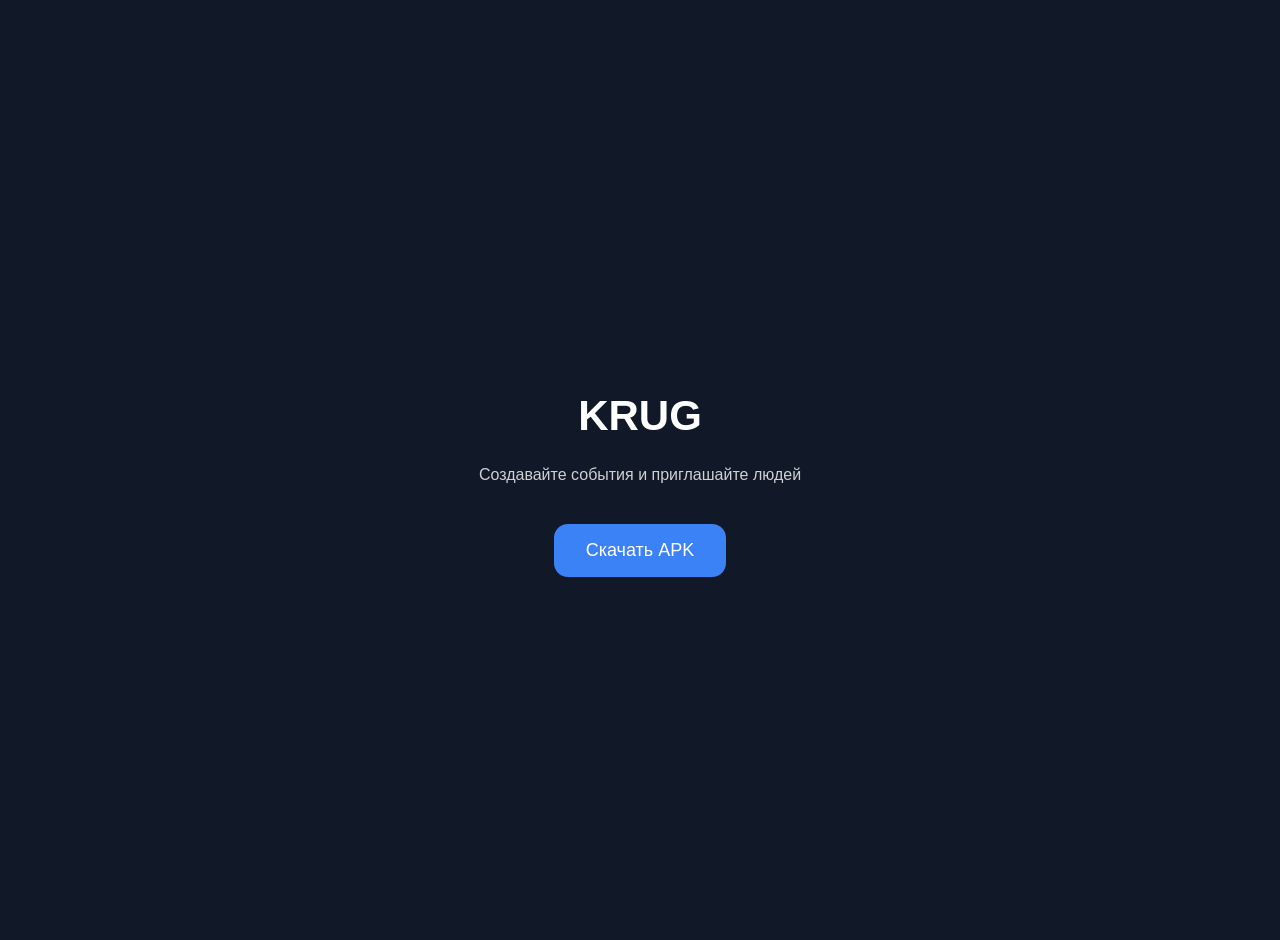
==== index.html @ 1b580691 "Add comments to project files" ====
<!DOCTYPE html>
<html lang="ru">
<head>
    <meta charset="UTF-8">
    <meta name="viewport" content="width=device-width, initial-scale=1.0">
    <title>Krug</title>

    <!-- Подключение основного файла стилей -->
    <link rel="stylesheet" href="styles/main.css">
</head>
<body>

<!-- Основной контейнер страницы -->
<div class="container">

    <h1>KRUG</h1>

    <p class="subtitle">
        Создавайте события и приглашайте людей
    </p>

    <a class="button" href="/apk/krug.apk">
        Скачать APK
    </a>

</div>

</body>
</html>
---- styles/main.css ----
/* Общие стили страницы */
body {
    margin: 0;
    padding: 0;
    background: #111827;
    color: white;
    font-family: Arial, sans-serif;
}

/* Центрированный контейнер с ограниченной шириной */
.container {
    max-width: 420px;
    margin: auto;
    min-height: 100vh;

    display: flex;
    flex-direction: column;

    justify-content: center;
    align-items: center;

    text-align: center;
    padding: 20px;
}

h1 {
    font-size: 42px;
    margin-bottom: 10px;
}

.subtitle {
    margin-bottom: 40px;
    opacity: 0.8;
}

.button {
    background: #3b82f6;
    color: white;

    text-decoration: none;

    padding: 16px 32px;

    border-radius: 14px;

    font-size: 18px;

    transition: 0.2s;
}

/* Эффект при наведении на кнопку */
.button:hover {
    transform: scale(1.03);
}

/* Подсказка для пользователя на странице приглашения */
.hint {
    margin-top: 20px;
    opacity: 0.7;
    font-size: 14px;
}
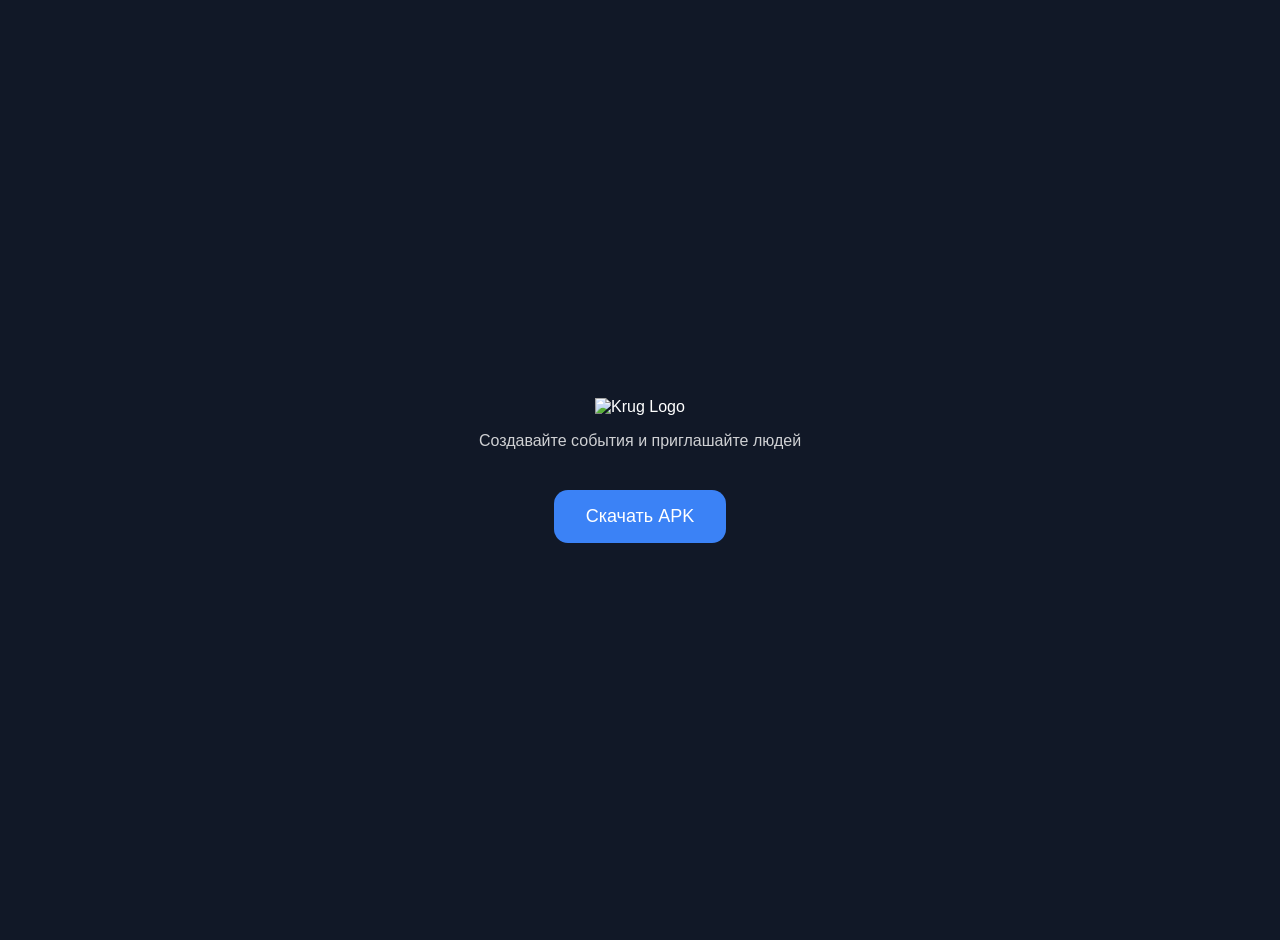
==== commit b163c783: "add logo" ====
--- a/index.html
+++ b/index.html
@@ -13,7 +13,11 @@
 <!-- Основной контейнер страницы -->
 <div class="container">
 
-    <h1>KRUG</h1>
+    <img
+        src="assets/logo.png"
+        alt="Krug Logo"
+        class="logo"
+    />
 
     <p class="subtitle">
         Создавайте события и приглашайте людей
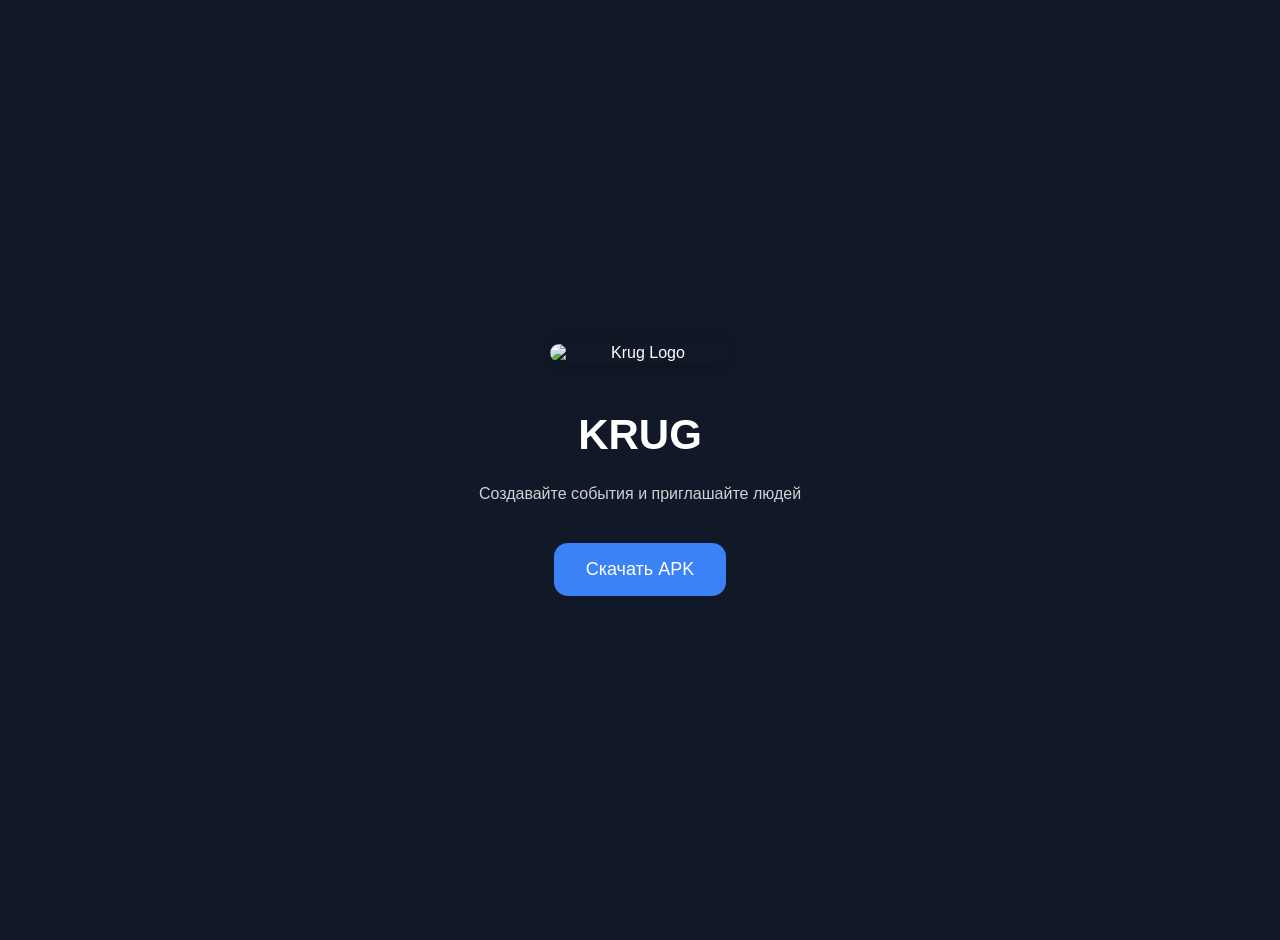
==== commit 959b5b3d: "add krug logo" ====
--- a/index.html
+++ b/index.html
@@ -18,6 +18,7 @@
         alt="Krug Logo"
         class="logo"
     />
+    <h1>KRUG</h1>
 
     <p class="subtitle">
         Создавайте события и приглашайте людей
--- a/styles/main.css
+++ b/styles/main.css
@@ -58,4 +58,16 @@
     margin-top: 20px;
     opacity: 0.7;
     font-size: 14px;
+}
+
+.logo {
+    width: 180px;
+    height: auto;
+
+    border-radius: 20px;
+
+    margin-bottom: 20px;
+
+    box-shadow:
+        0 0 30px rgba(0,0,0,0.3);
 }
